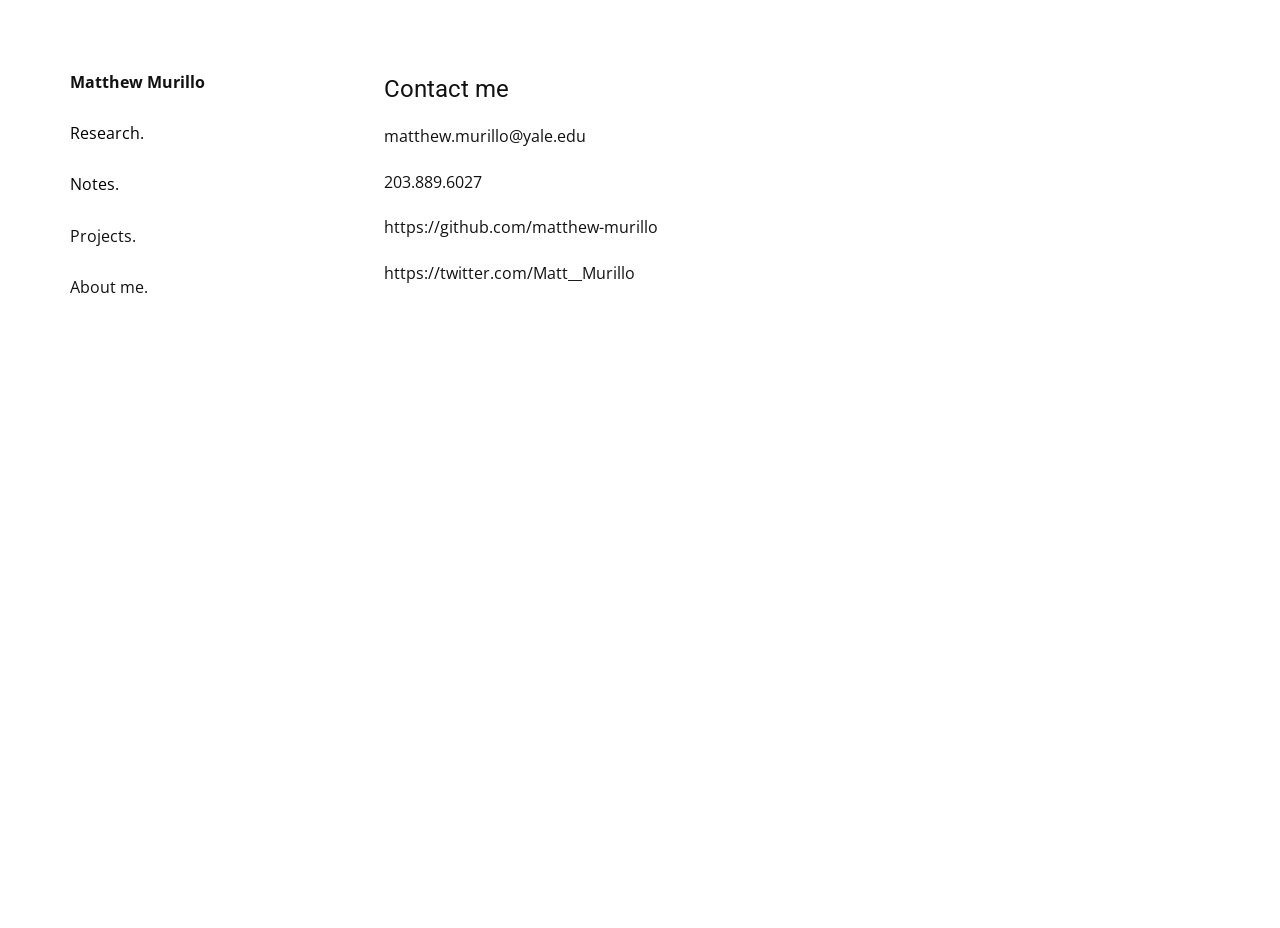
==== About-me.html @ 9b855e39 "first push" ====
<!DOCTYPE html>
<html style="font-size: 16px;" lang="en"><head>
    <meta name="viewport" content="width=device-width, initial-scale=1.0">
    <meta charset="utf-8">
    <meta name="keywords" content="">
    <meta name="description" content="">
    <title>About me</title>
    <link rel="stylesheet" href="nicepage.css" media="screen">
<link rel="stylesheet" href="About-me.css" media="screen">
    <script class="u-script" type="text/javascript" src="jquery.js" defer=""></script>
    <script class="u-script" type="text/javascript" src="nicepage.js" defer=""></script>
    <meta name="generator" content="Nicepage 5.13.1, nicepage.com">
    
    <link id="u-theme-google-font" rel="stylesheet" href="https://fonts.googleapis.com/css?family=Roboto:100,100i,300,300i,400,400i,500,500i,700,700i,900,900i|Open+Sans:300,300i,400,400i,500,500i,600,600i,700,700i,800,800i">
    
    
    <script type="application/ld+json">{
		"@context": "http://schema.org",
		"@type": "Organization",
		"name": "Site2"
}</script>
    <meta name="theme-color" content="#478ac9">
    <meta property="og:title" content="About me">
    <meta property="og:description" content="">
    <meta property="og:type" content="website">
  <meta data-intl-tel-input-cdn-path="intlTelInput/"></head>
  <body class="u-body u-xl-mode" data-lang="en">
    <section class="u-clearfix u-section-1" id="research_anchor">
      <div class="u-clearfix u-sheet u-sheet-1">
        <p class="sticky u-text u-text-default u-text-1">
          <a href="Home.html" class="u-active-none u-border-none u-btn u-button-link u-button-style u-hover-feature u-hover-none u-none u-text-body-color u-btn-1">Matthew Murillo</a>
          <br>
          <br>
          <span style="font-weight: 400;">
            <a href="Research.html" class="u-active-none u-border-none u-btn u-button-link u-button-style u-hover-feature u-hover-none u-none u-text-black u-btn-2"> Research.</a>
          </span>
          <br>
          <br>
          <span style="font-weight: 400;">
            <a href="Notes.html" class="u-active-none u-border-none u-btn u-button-link u-button-style u-hover-feature u-hover-none u-none u-text-black u-btn-3"> Notes.</a>
          </span>
          <br>
          <br>
          <span style="font-weight: 400;">
            <a href="Projects.html" class="u-active-none u-border-none u-btn u-button-link u-button-style u-hover-feature u-hover-none u-none u-text-body-color u-btn-4"> Projects</a>.
          </span>
          <br>
          <br>
          <span style="font-weight: 400;">
            <a href="About-me.html" class="u-active-none u-border-none u-btn u-button-link u-button-style u-hover-feature u-hover-none u-none u-text-body-color u-btn-5">About me.</a>
          </span>
          <br>
        </p>
        <h4 class="u-text u-text-default u-text-2">Contact me</h4>
        <p class="u-text u-text-default u-text-3">matthew.murillo@yale.edu</p>
        <p class="u-text u-text-default u-text-4">203.889.6027</p>
        <p class="u-text u-text-default u-text-5"> https://github.com/matthew-murillo</p>
        <p class="u-text u-text-default u-text-6"> https://twitter.com/Matt__Murillo</p>
      </div>
      
      
      
      
      
    </section>
    
    
    
  
</body></html>
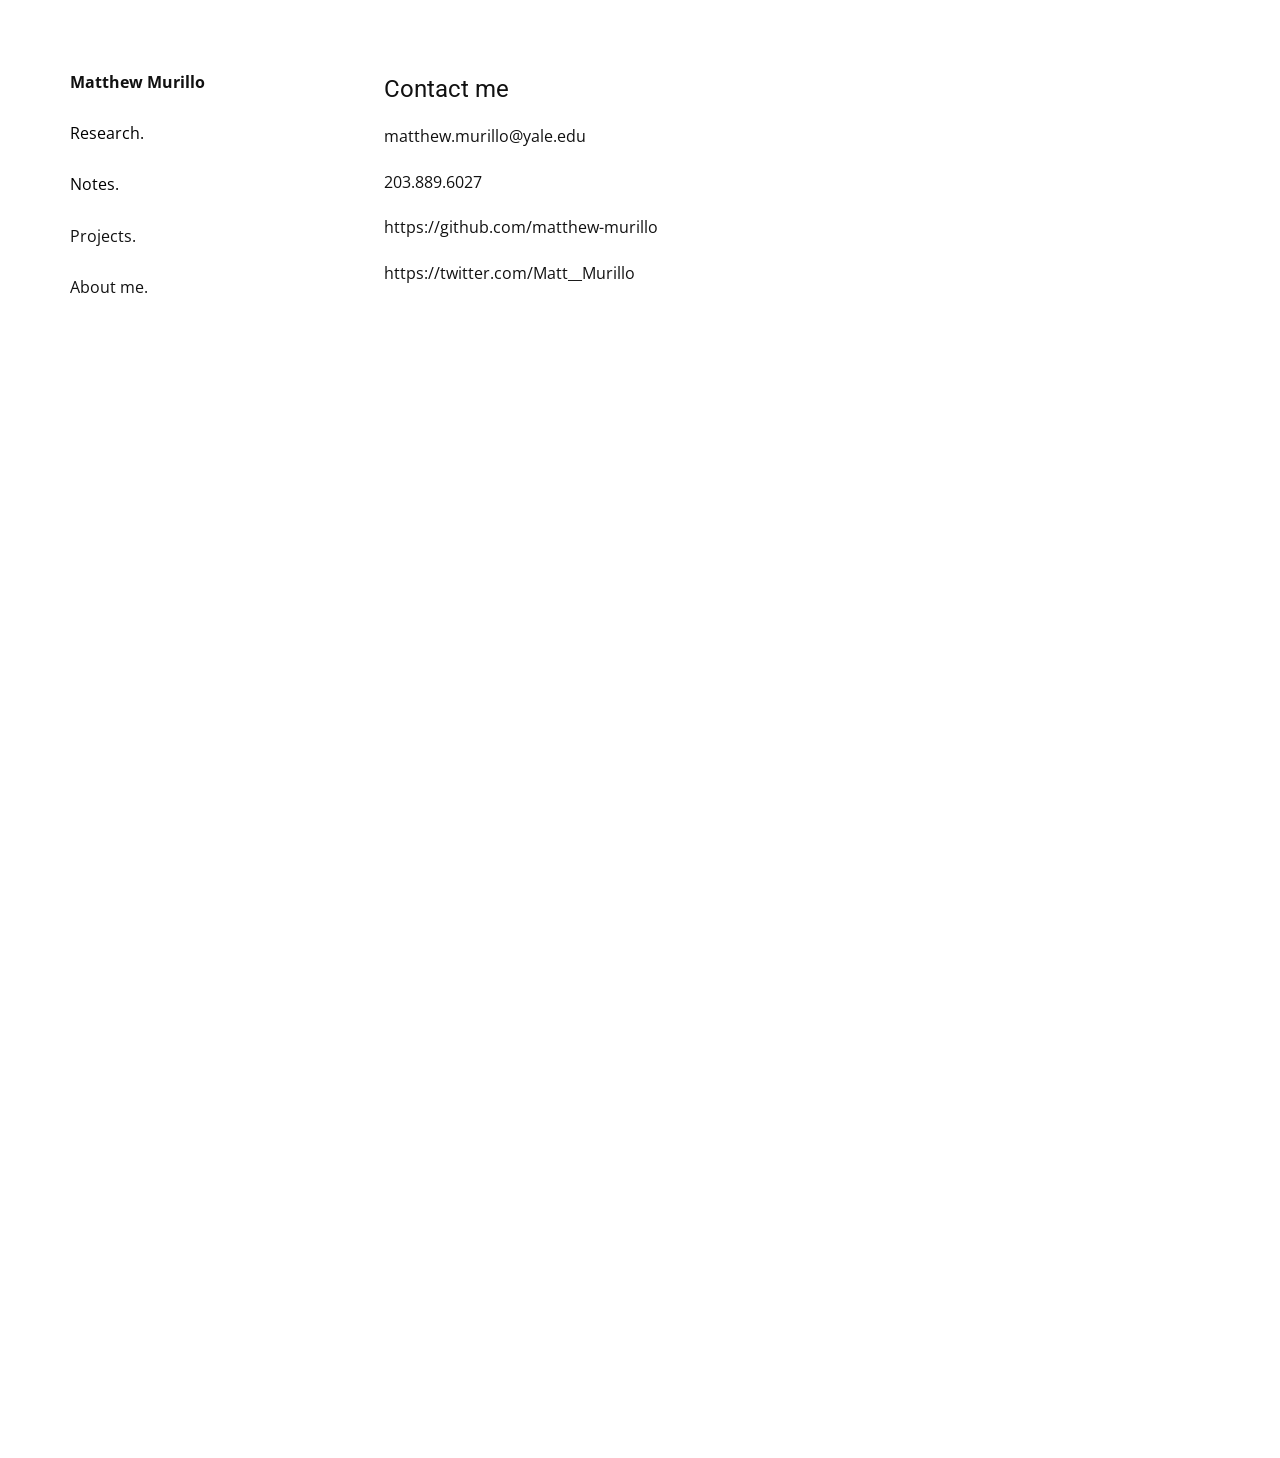
==== commit 43e74b44: "edits" ====
--- a/About-me.html
+++ b/About-me.html
@@ -24,10 +24,42 @@
     <meta property="og:description" content="">
     <meta property="og:type" content="website">
   <meta data-intl-tel-input-cdn-path="intlTelInput/"></head>
-  <body class="u-body u-xl-mode" data-lang="en">
+  <body class="u-body u-xl-mode" data-lang="en"><header class="u-clearfix u-header u-hidden-lg u-hidden-xl u-header" id="sec-31f8"><div class="u-clearfix u-sheet u-valign-middle-md u-valign-middle-sm u-valign-middle-xs u-sheet-1">
+        <nav class="u-menu u-menu-dropdown u-menu-open-right u-offcanvas u-menu-1">
+          <div class="menu-collapse">
+            <a class="u-button-style u-nav-link" href="#">
+              <svg class="u-svg-link" viewBox="0 0 24 24"><use xmlns:xlink="http://www.w3.org/1999/xlink" xlink:href="#svg-1ac6"></use></svg>
+              <svg class="u-svg-content" version="1.1" id="svg-1ac6" viewBox="0 0 16 16" x="0px" y="0px" xmlns:xlink="http://www.w3.org/1999/xlink" xmlns="http://www.w3.org/2000/svg"><g><rect y="1" width="16" height="2"></rect><rect y="7" width="16" height="2"></rect><rect y="13" width="16" height="2"></rect>
+</g></svg>
+            </a>
+          </div>
+          <div class="u-nav-container">
+            <ul class="u-nav u-unstyled"><li class="u-nav-item"><a class="u-button-style u-nav-link" href="Home.html">Home</a>
+</li><li class="u-nav-item"><a class="u-button-style u-nav-link" href="Research.html">Research</a>
+</li><li class="u-nav-item"><a class="u-button-style u-nav-link" href="About-me.html">About me</a>
+</li><li class="u-nav-item"><a class="u-button-style u-nav-link" href="Notes.html">Notes</a>
+</li><li class="u-nav-item"><a class="u-button-style u-nav-link" href="Projects.html">Projects</a>
+</li></ul>
+          </div>
+          <div class="u-nav-container-collapse">
+            <div class="u-black u-container-style u-inner-container-layout u-sidenav">
+              <div class="u-inner-container-layout u-sidenav-overflow">
+                <div class="u-menu-close"></div>
+                <ul class="u-align-center-lg u-align-center-xl u-align-left-md u-align-left-sm u-align-left-xs u-nav u-popupmenu-items u-spacing-0 u-unstyled u-nav-2"><li class="u-nav-item"><a class="u-button-style u-nav-link" href="Home.html">Home</a>
+</li><li class="u-nav-item"><a class="u-button-style u-nav-link" href="Research.html">Research</a>
+</li><li class="u-nav-item"><a class="u-button-style u-nav-link" href="About-me.html">About me</a>
+</li><li class="u-nav-item"><a class="u-button-style u-nav-link" href="Notes.html">Notes</a>
+</li><li class="u-nav-item"><a class="u-button-style u-nav-link" href="Projects.html">Projects</a>
+</li></ul>
+              </div>
+            </div>
+            <div class="u-black u-menu-overlay u-opacity u-opacity-0"></div>
+          </div>
+        </nav>
+      </div></header>
     <section class="u-clearfix u-section-1" id="research_anchor">
       <div class="u-clearfix u-sheet u-sheet-1">
-        <p class="sticky u-text u-text-default u-text-1">
+        <p class="sticky u-hidden-md u-hidden-sm u-hidden-xs u-text u-text-default u-text-1">
           <a href="Home.html" class="u-active-none u-border-none u-btn u-button-link u-button-style u-hover-feature u-hover-none u-none u-text-body-color u-btn-1">Matthew Murillo</a>
           <br>
           <br>
@@ -52,10 +84,16 @@
           <br>
         </p>
         <h4 class="u-text u-text-default u-text-2">Contact me</h4>
-        <p class="u-text u-text-default u-text-3">matthew.murillo@yale.edu</p>
+        <p class="u-text u-text-default u-text-3">
+          <a href="mailto:matthew.murillo@yale.edu" class="u-active-none u-border-none u-btn u-button-link u-button-style u-hover-none u-none u-text-body-color u-btn-6">matthew.murillo@yale.edu</a>
+        </p>
         <p class="u-text u-text-default u-text-4">203.889.6027</p>
-        <p class="u-text u-text-default u-text-5"> https://github.com/matthew-murillo</p>
-        <p class="u-text u-text-default u-text-6"> https://twitter.com/Matt__Murillo</p>
+        <p class="u-text u-text-default u-text-5">
+          <a class="u-active-none u-border-none u-btn u-button-link u-button-style u-hover-none u-none u-text-body-color u-btn-7" href="https://github.com/matthew-murillo" target="_blank"> https://github.com/matthew-murillo</a>
+        </p>
+        <p class="u-text u-text-default u-text-6">
+          <a class="u-active-none u-border-none u-btn u-button-link u-button-style u-hover-none u-none u-text-body-color u-btn-8" href="https://twitter.com/Matt__Murillo" target="_blank"> https://twitter.com/Matt__Murillo</a>
+        </p>
       </div>
       
       
--- a/nicepage.css
+++ b/nicepage.css
@@ -41374,10 +41374,28 @@
 }
 
 .u-header .u-sheet-1 {
-  min-height: 80px;
+  min-height: 45px;
 }
 
+.u-header .u-menu-1 {
+  width: auto;
+  margin: 13px 0 0 auto;
+}
 
+.u-header .u-nav-2 {
+  font-size: 1.25rem;
+}
+
+@media (max-width: 991px) {
+  .u-header .u-sheet-1 {
+    min-height: 82px;
+  }
+
+  .u-header .u-menu-1 {
+    margin-top: 25px;
+    margin-bottom: 25px;
+  }
+}
 
 
  .u-footer {
--- a/About-me.css
+++ b/About-me.css
@@ -1,5 +1,5 @@
 .u-section-1 .u-sheet-1 {
-  min-height: 928px;
+  min-height: 1458px;
 }
 
 .u-section-1 .u-text-1 {
@@ -15,6 +15,7 @@
 
 .u-section-1 .u-btn-2 {
   transition-duration: 0.5s;
+  margin-top: 70px;
   padding: 0;
 }
 
@@ -38,114 +39,115 @@
 }
 
 .u-section-1 .u-text-3 {
-  margin-left: 314px;
-  margin-right: auto;
-  margin-bottom: 0;
+  margin: 20px auto 0 314px;
+}
+
+.u-section-1 .u-btn-6 {
+  background-image: none;
+  padding: 0;
 }
 
 .u-section-1 .u-text-4 {
-  margin-left: 314px;
-  margin-right: auto;
-  margin-bottom: 0;
+  margin: 20px auto 0 314px;
 }
 
 .u-section-1 .u-text-5 {
-  margin-left: 314px;
-  margin-right: auto;
-  margin-bottom: 0;
+  margin: 20px auto 0 314px;
+}
+
+.u-section-1 .u-btn-7 {
+  background-image: none;
+  padding: 0;
 }
 
 .u-section-1 .u-text-6 {
-  margin-left: 314px;
-  margin-right: auto;
-  margin-bottom: 60px;
+  margin: 20px auto 60px 314px;
+}
+
+.u-section-1 .u-btn-8 {
+  background-image: none;
+  padding: 0;
 }
 
 @media (max-width: 1199px) {
   .u-section-1 .u-text-2 {
-    margin-left: 259px;
+    margin-left: 261px;
   }
 
   .u-section-1 .u-text-3 {
-    margin-left: 259px;
+    width: auto;
+    margin-left: 261px;
   }
 
   .u-section-1 .u-text-4 {
-    margin-left: 259px;
+    width: auto;
+    margin-left: 261px;
   }
 
   .u-section-1 .u-text-5 {
-    margin-left: 259px;
+    width: auto;
+    margin-left: 261px;
   }
 
   .u-section-1 .u-text-6 {
-    margin-left: 259px;
+    width: auto;
+    margin-left: 261px;
   }
 }
 
 @media (max-width: 991px) {
+  .u-section-1 .u-sheet-1 {
+    min-height: 644px;
+  }
+
   .u-section-1 .u-text-2 {
-    margin-left: 198px;
+    width: auto;
+    margin-top: 0;
+    margin-left: 0;
   }
 
   .u-section-1 .u-text-3 {
-    margin-left: 198px;
+    margin-left: 4px;
   }
 
   .u-section-1 .u-text-4 {
-    margin-left: 198px;
+    margin-left: 4px;
   }
 
   .u-section-1 .u-text-5 {
-    margin-left: 198px;
+    margin-left: 4px;
   }
 
   .u-section-1 .u-text-6 {
-    margin-left: 198px;
+    margin-left: 4px;
   }
 }
 
 @media (max-width: 767px) {
-  .u-section-1 .u-text-2 {
-    margin-left: 149px;
-  }
-
+  .u-section-1 .u-sheet-1 {
+    min-height: 572px;
+  }
+
+  .u-section-1 .u-text-1 {
+    margin-top: 60px;
+  }
+}
+
+@media (max-width: 575px) {
   .u-section-1 .u-text-3 {
-    margin-left: 149px;
+    margin-left: 2px;
   }
 
   .u-section-1 .u-text-4 {
-    margin-left: 149px;
+    margin-left: 2px;
   }
 
   .u-section-1 .u-text-5 {
-    margin-left: 149px;
+    margin-left: 2px;
   }
 
   .u-section-1 .u-text-6 {
-    margin-left: 149px;
-  }
-}
-
-@media (max-width: 575px) {
-  .u-section-1 .u-text-2 {
-    margin-left: 94px;
-  }
-
-  .u-section-1 .u-text-3 {
-    margin-left: 94px;
-  }
-
-  .u-section-1 .u-text-4 {
-    margin-left: 94px;
-  }
-
-  .u-section-1 .u-text-5 {
-    margin-left: 94px;
-  }
-
-  .u-section-1 .u-text-6 {
-    margin-left: 94px;
+    margin-left: 2px;
   }
 }
 
@@ -221,4 +223,8 @@
 	position: -webkit-sticky;
 	position: sticky;
 	top: 70px
+}
+.sticky_line {
+	position: -webkit-sticky;
+	position: sticky;
 } 
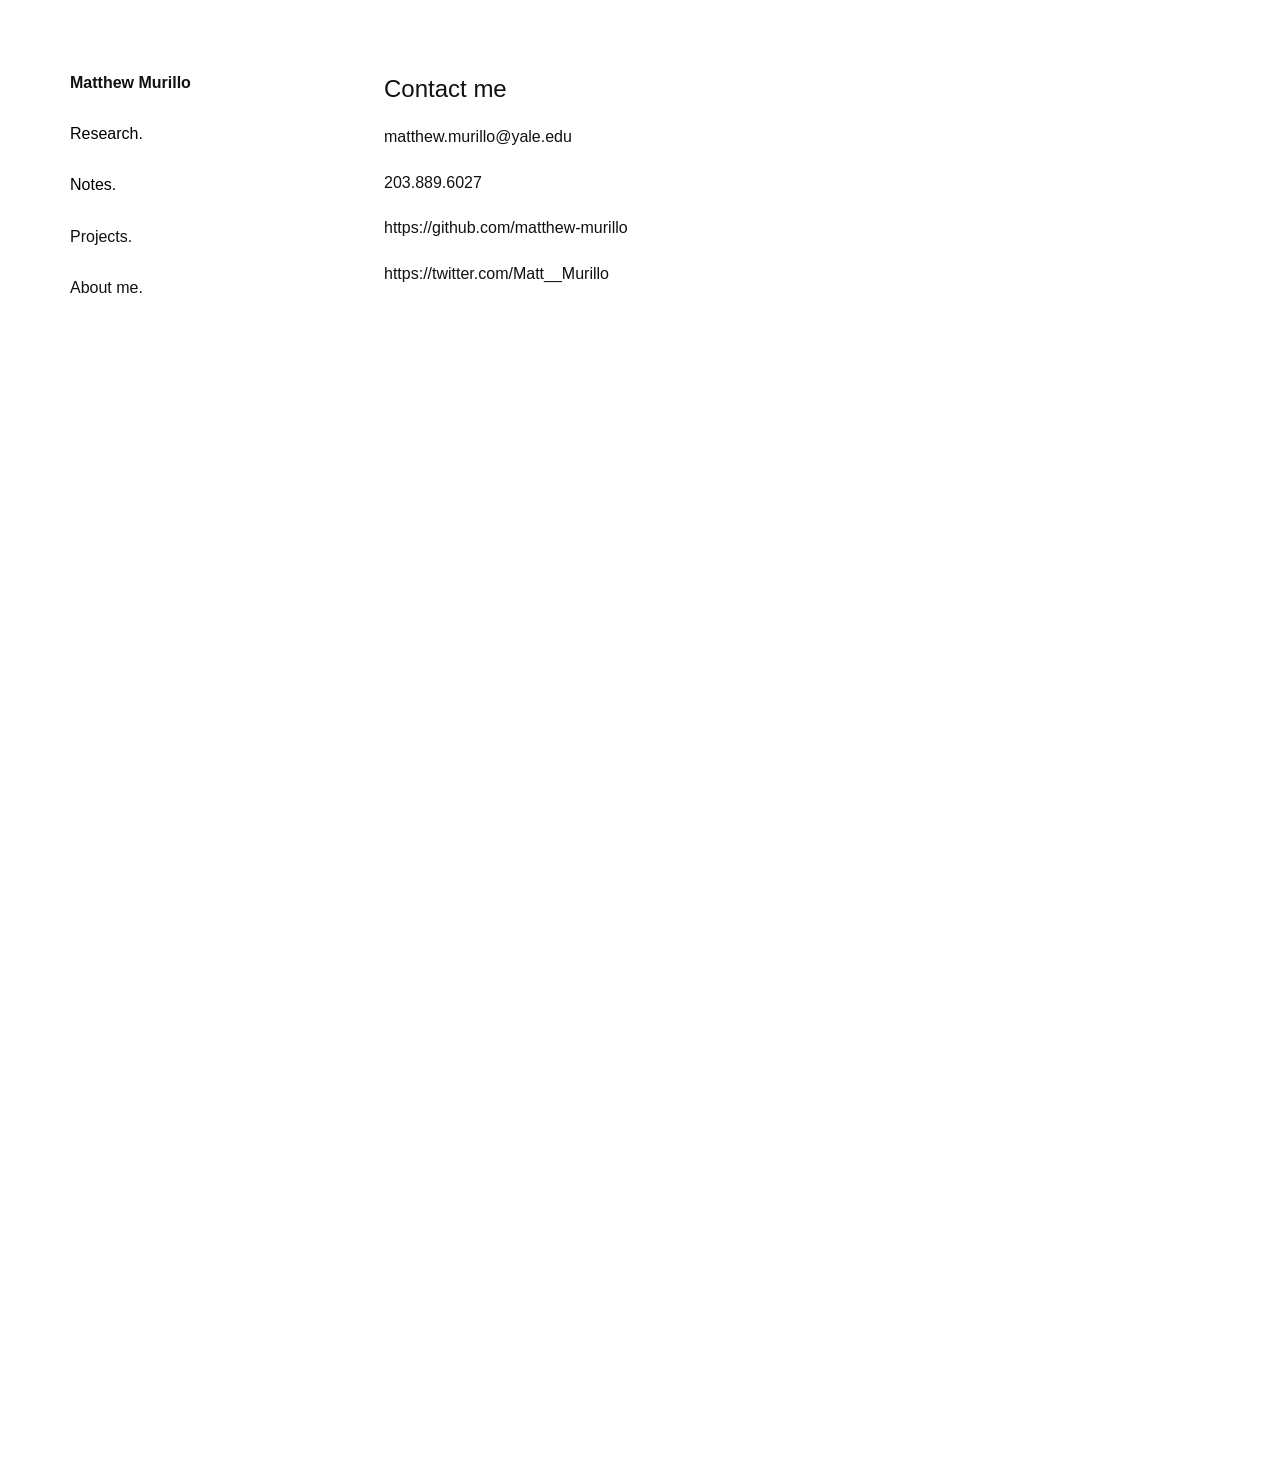
==== commit a9d85dab: "update" ====
--- a/About-me.html
+++ b/About-me.html
@@ -11,7 +11,6 @@
     <script class="u-script" type="text/javascript" src="nicepage.js" defer=""></script>
     <meta name="generator" content="Nicepage 5.13.1, nicepage.com">
     
-    <link id="u-theme-google-font" rel="stylesheet" href="https://fonts.googleapis.com/css?family=Roboto:100,100i,300,300i,400,400i,500,500i,700,700i,900,900i|Open+Sans:300,300i,400,400i,500,500i,600,600i,700,700i,800,800i">
     
     
     <script type="application/ld+json">{
@@ -84,15 +83,13 @@
           <br>
         </p>
         <h4 class="u-text u-text-default u-text-2">Contact me</h4>
-        <p class="u-text u-text-default u-text-3">
-          <a href="mailto:matthew.murillo@yale.edu" class="u-active-none u-border-none u-btn u-button-link u-button-style u-hover-none u-none u-text-body-color u-btn-6">matthew.murillo@yale.edu</a>
-        </p>
+        <p class="u-text u-text-default u-text-3">matthew.murillo@yale.edu</p>
         <p class="u-text u-text-default u-text-4">203.889.6027</p>
         <p class="u-text u-text-default u-text-5">
-          <a class="u-active-none u-border-none u-btn u-button-link u-button-style u-hover-none u-none u-text-body-color u-btn-7" href="https://github.com/matthew-murillo" target="_blank"> https://github.com/matthew-murillo</a>
+          <a class="u-active-none u-border-none u-btn u-button-link u-button-style u-hover-none u-none u-text-body-color u-btn-6" href="https://github.com/matthew-murillo" target="_blank"> https://github.com/matthew-murillo</a>
         </p>
         <p class="u-text u-text-default u-text-6">
-          <a class="u-active-none u-border-none u-btn u-button-link u-button-style u-hover-none u-none u-text-body-color u-btn-8" href="https://twitter.com/Matt__Murillo" target="_blank"> https://twitter.com/Matt__Murillo</a>
+          <a class="u-active-none u-border-none u-btn u-button-link u-button-style u-hover-none u-none u-text-body-color u-btn-7" href="https://twitter.com/Matt__Murillo" target="_blank"> https://twitter.com/Matt__Murillo</a>
         </p>
       </div>
       
--- a/nicepage.css
+++ b/nicepage.css
@@ -24883,7 +24883,7 @@
 }
 /*begin-variables font-family*/
 .u-body {
-  font-family: 'Open Sans',sans-serif;
+  font-family: Arial,sans-serif;
 }
 h1,
 h2,
@@ -24891,7 +24891,7 @@
 h4,
 h5,
 h6 {
-  font-family: Roboto,sans-serif;
+  font-family: Arial,sans-serif;
 }
 /*end-variables font-family*/
 /*begin-variables color*/
@@ -24912,10 +24912,10 @@
 /*end-variables color*/
 /*begin-variables font*/
 .u-custom-font.u-text-font {
-  font-family: 'Open Sans',sans-serif !important;
+  font-family: Arial,sans-serif !important;
 }
 .u-custom-font.u-heading-font {
-  font-family: Roboto,sans-serif !important;
+  font-family: Arial,sans-serif !important;
 }
 /*end-variables font*/
 /*begin-variables colors*/
--- a/About-me.css
+++ b/About-me.css
@@ -42,29 +42,24 @@
   margin: 20px auto 0 314px;
 }
 
+.u-section-1 .u-text-4 {
+  margin: 20px auto 0 314px;
+}
+
+.u-section-1 .u-text-5 {
+  margin: 20px auto 0 314px;
+}
+
 .u-section-1 .u-btn-6 {
   background-image: none;
   padding: 0;
 }
 
-.u-section-1 .u-text-4 {
-  margin: 20px auto 0 314px;
-}
-
-.u-section-1 .u-text-5 {
-  margin: 20px auto 0 314px;
-}
-
-.u-section-1 .u-btn-7 {
-  background-image: none;
-  padding: 0;
-}
-
 .u-section-1 .u-text-6 {
   margin: 20px auto 60px 314px;
 }
 
-.u-section-1 .u-btn-8 {
+.u-section-1 .u-btn-7 {
   background-image: none;
   padding: 0;
 }
@@ -107,19 +102,19 @@
   }
 
   .u-section-1 .u-text-3 {
-    margin-left: 4px;
+    margin-left: 0;
   }
 
   .u-section-1 .u-text-4 {
-    margin-left: 4px;
+    margin-left: 0;
   }
 
   .u-section-1 .u-text-5 {
-    margin-left: 4px;
+    margin-left: 0;
   }
 
   .u-section-1 .u-text-6 {
-    margin-left: 4px;
+    margin-left: 0;
   }
 }
 
@@ -135,18 +130,6 @@
 
 @media (max-width: 575px) {
   .u-section-1 .u-text-3 {
-    margin-left: 2px;
-  }
-
-  .u-section-1 .u-text-4 {
-    margin-left: 2px;
-  }
-
-  .u-section-1 .u-text-5 {
-    margin-left: 2px;
-  }
-
-  .u-section-1 .u-text-6 {
     margin-left: 2px;
   }
 }
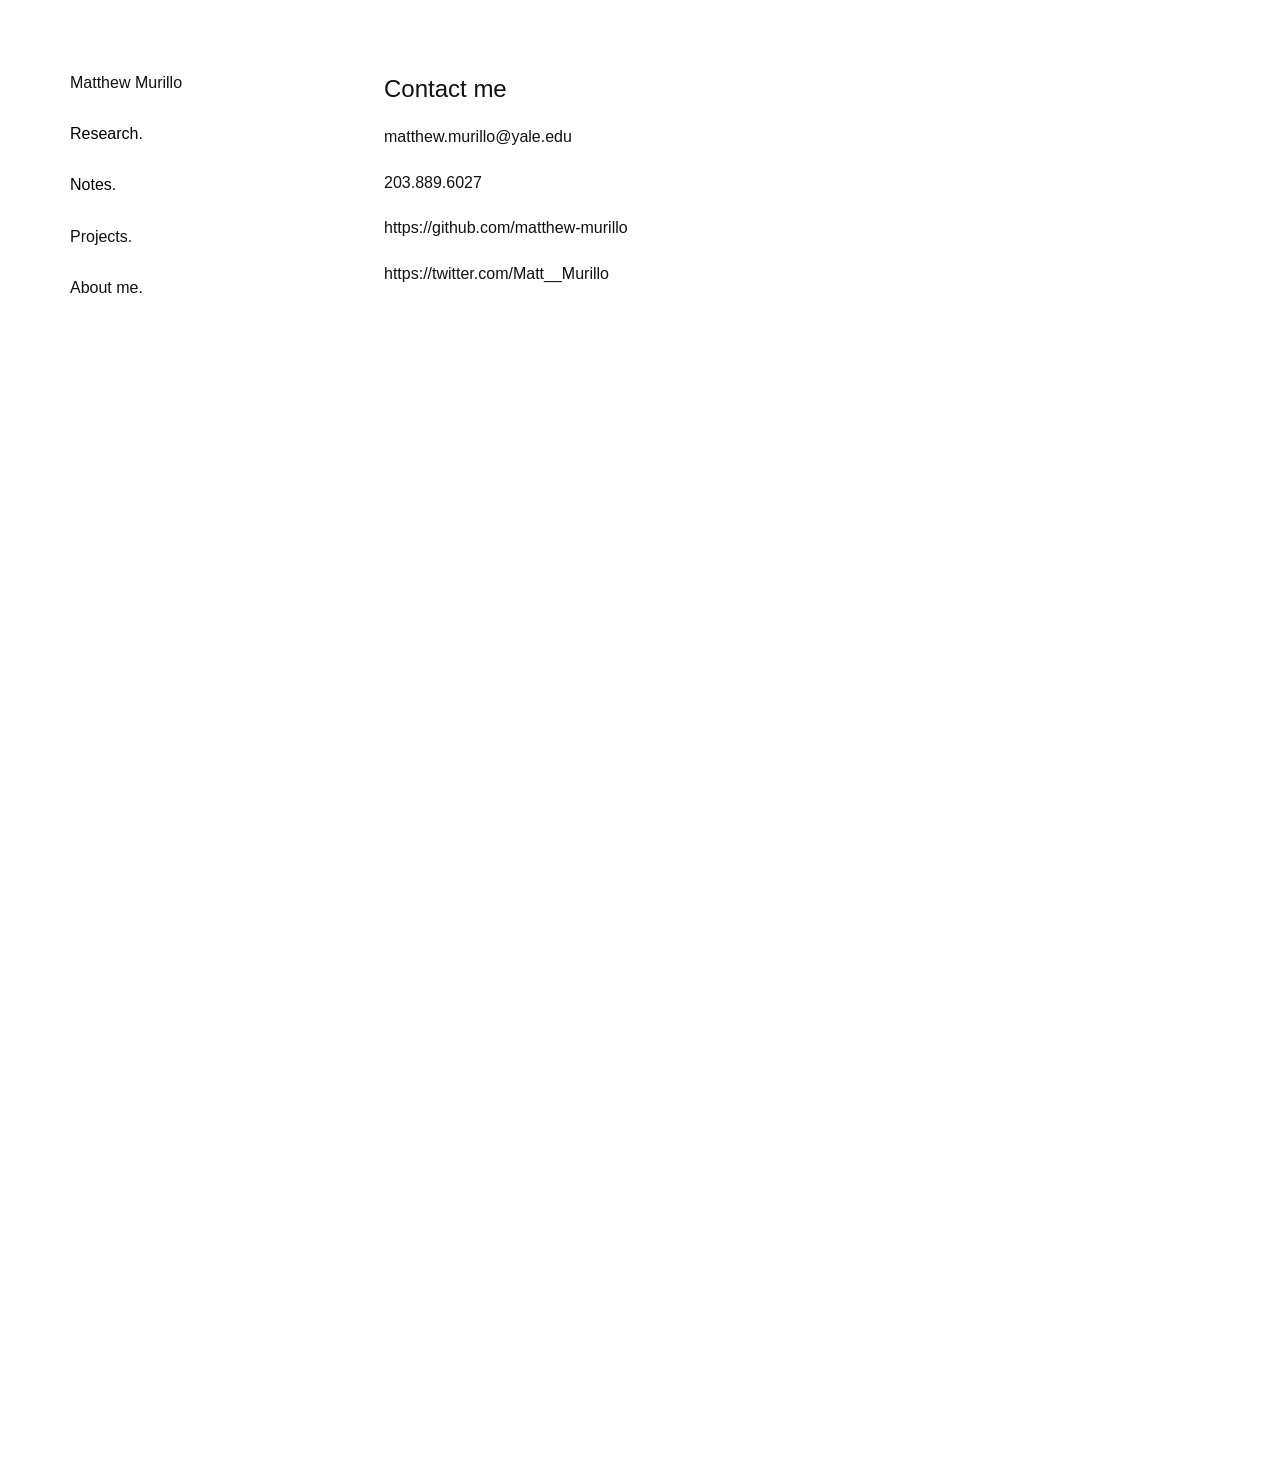
==== commit 5a758607: "test" ====
--- a/About-me.html
+++ b/About-me.html
@@ -59,7 +59,7 @@
     <section class="u-clearfix u-section-1" id="research_anchor">
       <div class="u-clearfix u-sheet u-sheet-1">
         <p class="sticky u-hidden-md u-hidden-sm u-hidden-xs u-text u-text-default u-text-1">
-          <a href="Home.html" class="u-active-none u-border-none u-btn u-button-link u-button-style u-hover-feature u-hover-none u-none u-text-body-color u-btn-1">Matthew Murillo</a>
+          <a href="Home.html" class="u-active-none u-border-hover-grey-75 u-border-none u-btn u-button-link u-button-style u-hover-feature u-hover-none u-none u-text-body-color u-btn-1">Matthew Murillo</a>
           <br>
           <br>
           <span style="font-weight: 400;">
--- a/About-me.css
+++ b/About-me.css
@@ -3,7 +3,6 @@
 }
 
 .u-section-1 .u-text-1 {
-  font-weight: 700;
   background-image: none;
   margin: 70px auto 0 0;
 }
@@ -56,7 +55,7 @@
 }
 
 .u-section-1 .u-text-6 {
-  margin: 20px auto 60px 314px;
+  margin: 20px auto 17px 314px;
 }
 
 .u-section-1 .u-btn-7 {
@@ -65,6 +64,10 @@
 }
 
 @media (max-width: 1199px) {
+  .u-section-1 .u-text-1 {
+    font-weight: normal;
+  }
+
   .u-section-1 .u-text-2 {
     margin-left: 261px;
   }
